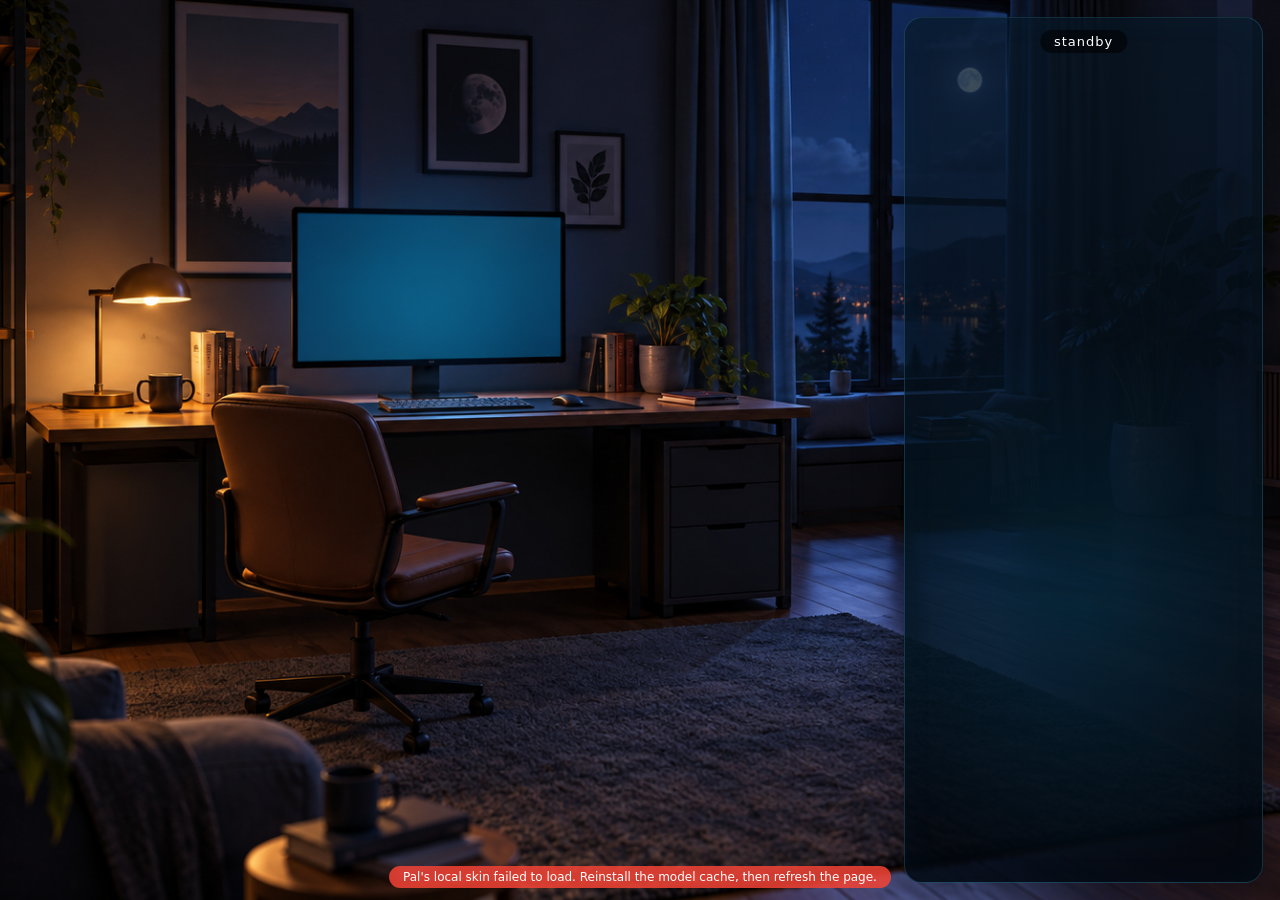
==== client/index.html @ 0bdc1202 "Add animated night-room background with gentle monitor glow" ====
<!DOCTYPE html>
<html lang="zh-CN">
<head>
<meta charset="utf-8">
<meta name="viewport" content="width=device-width, initial-scale=1">
<title>Desktop Companion</title>
<script src="js/config.js?v=9"></script>
<link rel="stylesheet" href="css/style.css?v=11">
</head>
<body>
  <div class="room-background" aria-hidden="true">
    <div class="room-scene">
      <div class="room-screen-glow"></div>
      <div class="room-screen-reflection"></div>
    </div>
  </div>
  <!-- 聊天面板（双击小埋弹出） -->
  <div id="chat-panel" class="chat-panel hidden" role="dialog" aria-label="和妹妹聊天">
    <div class="chat-header">
      <span class="chat-title">Desktop Companion 💬</span>
      <div class="chat-header-actions">
        <button id="chat-clear-screen" class="chat-header-button" type="button" title="只清空当前画面，不删除记录">清屏</button>
        <button id="chat-clear-history" class="chat-header-button danger" type="button" title="永久删除全部桌宠聊天记录">清空记录</button>
        <button id="chat-close" class="chat-close" type="button" aria-label="关闭聊天框">✕</button>
      </div>
    </div>
    <div id="chat-messages" class="chat-messages"></div>
    <div class="chat-input-row">
      <textarea id="chat-input" class="chat-input" placeholder="和妹妹说点什么…（Shift+Enter 换行）" autocomplete="off" rows="1"></textarea>
      <button id="chat-send" class="chat-send" type="button" disabled>发送</button>
    </div>
  </div>

  <!-- 角色拥有独立舞台，不与聊天区叠放。选中的渲染器会把角色移入这里。 -->
  <aside id="avatar-stage" aria-label="妹妹的桌面形象">
    <div id="state-badge" class="state-badge">standby</div>
    <div class="avatar-work-stack">
    <section id="checklist-panel" class="checklist-panel hidden" aria-live="polite">
      <div class="checklist-header">
        <span>正在做</span>
        <span id="checklist-progress" class="checklist-progress"></span>
      </div>
      <ol id="checklist-items" class="checklist-items"></ol>
    </section>
    <section id="tool-workspace" class="tool-workspace hidden" aria-label="Tool activity">
      <div class="tool-workspace-header">Tools <span id="tool-workspace-count"></span></div>
      <div id="tool-workspace-list" class="tool-workspace-list"></div>
    </section>
    </div>
  </aside>

  <script src="js/st7789-capture-compat.js?v=1"></script>
  <script src="js/st7789-bridge.js?v=1"></script>
  <script src="vendor/marked.min.js"></script>
  <script src="vendor/purify.min.js"></script>
  <script src="js/tool-workspace.js?v=1"></script>
  <script src="js/main.js?v=10"></script>
</body>
</html>
---- client/css/style.css ----
/* 妹妹的桌面小家 — 样式 */
:root {
  --bubble-avatar: #dcf8c6;
  --bubble-user: #e3f2fd;
  --accent: #ff9800;
  --text: #333;
  --page-gap: clamp(8px, 1.35vw, 18px);
  --avatar-column: clamp(190px, 28vw, 380px);
}

* { margin: 0; padding: 0; box-sizing: border-box; }

html, body {
  width: 100%;
  height: 100%;
  overflow: hidden;
  background-color: #f4d3ad;
  font-family: "PingFang SC", "Microsoft YaHei", system-ui, sans-serif;
  user-select: none;
}

body {
  display: grid;
  grid-template-columns: minmax(0, 1fr) var(--avatar-column);
  grid-template-rows: minmax(0, 1fr);
  gap: var(--page-gap);
  padding: var(--page-gap);
  background-image:
    linear-gradient(rgba(255, 248, 238, 0.12), rgba(244, 210, 172, 0.12)),
    url("../assets/background/cozy-room.png");
  background-position: center;
  background-size: cover;
  background-repeat: no-repeat;
}

/* 状态徽标 */
.state-badge {
  position: absolute;
  top: 12px;
  left: 50%;
  transform: translateX(-50%);
  padding: 4px 14px;
  border-radius: 999px;
  background: rgba(0, 0, 0, 0.55);
  color: #fff;
  font-size: 13px;
  letter-spacing: 1px;
  z-index: 30;
  pointer-events: none;
  transition: background 0.3s;
}
.state-badge.thinking { background: rgba(255, 152, 0, 0.85); }
.state-badge.working { background: rgba(33, 150, 243, 0.85); }
.state-badge.sleeping { background: rgba(96, 125, 139, 0.8); }
.state-badge.happy { background: rgba(76, 175, 80, 0.85); }
.state-badge.sad { background: rgba(92, 107, 192, 0.85); }
.state-badge.angry { background: rgba(244, 67, 54, 0.85); }
.state-badge.shock { background: rgba(156, 39, 176, 0.85); }
.state-badge.wink, .state-badge.curious { background: rgba(255, 152, 0, 0.85); }
.state-badge.awkward { background: rgba(121, 134, 203, 0.86); }
.state-badge.smirk { background: rgba(126, 87, 194, 0.86); }
.state-badge.cheeky { background: rgba(236, 64, 122, 0.86); }
.state-badge.excited, .state-badge.celebrate { background: rgba(255, 111, 0, 0.9); }
.state-badge.shy, .state-badge.love { background: rgba(236, 64, 122, 0.84); }
.state-badge.proud, .state-badge.greeting { background: rgba(0, 150, 136, 0.84); }
.state-badge.confused, .state-badge.bored { background: rgba(96, 125, 139, 0.84); }
.state-badge.panic { background: rgba(229, 57, 53, 0.88); }
.state-badge.snacking, .state-badge.drinking, .state-badge.stretching {
  background: rgba(121, 85, 72, 0.84);
}

/* 聊天面板 */
.chat-panel {
  position: relative;
  grid-column: 1;
  grid-row: 1;
  width: 100%;
  height: 100%;
  min-width: 0;
  min-height: 0;
  background: rgba(255, 248, 224, 0.94);
  backdrop-filter: blur(12px) saturate(1.05);
  border-radius: 16px;
  box-shadow: 0 12px 40px rgba(0, 0, 0, 0.25);
  display: flex;
  flex-direction: column;
  overflow: hidden;
  z-index: 40;
  font-size: 15px;
}
.chat-panel.hidden { display: none; }

.chat-header {
  display: flex;
  align-items: center;
  justify-content: space-between;
  padding: 12px 16px;
  background: var(--accent);
  color: #fff;
  font-weight: 600;
  cursor: default;
}
.chat-header-actions {
  display: flex;
  align-items: center;
  gap: 6px;
}
.chat-header-button {
  border: 1px solid rgba(255, 255, 255, 0.38);
  border-radius: 7px;
  padding: 4px 9px;
  background: rgba(255, 255, 255, 0.14);
  color: #fff;
  font: inherit;
  font-size: 12px;
  cursor: pointer;
}
.chat-header-button:hover { background: rgba(255, 255, 255, 0.24); }
.chat-header-button.danger:hover { background: rgba(178, 54, 36, 0.48); }
.chat-close {
  border: none;
  background: transparent;
  color: #fff;
  font-size: 16px;
  cursor: pointer;
  padding: 2px 6px;
  border-radius: 6px;
}
.chat-close:hover { background: rgba(255, 255, 255, 0.2); }

.chat-messages {
  flex: 1;
  overflow-y: auto;
  padding: 14px;
  background: rgba(255, 246, 218, 0.72);
  display: flex;
  flex-direction: column;
  gap: 10px;
  user-select: text;
}
.history-loading {
  align-self: center;
  padding: 3px 10px;
  border-radius: 999px;
  background: rgba(255, 255, 255, 0.58);
  color: #8b6b47;
  font-size: 12px;
  user-select: none;
}

.bubble {
  max-width: min(88%, 920px);
  padding: 9px 13px;
  border-radius: 14px;
  line-height: 1.4;
  white-space: normal;
  word-break: break-word;
  animation: bubble-in 0.18s ease-out;
}
.bubble > :first-child { margin-top: 0; }
.bubble > :last-child { margin-bottom: 0; }
/* Keep Markdown compact without rewriting marked's HTML structure. */
.bubble p { margin: 0 0 0.22em; }
.bubble ul, .bubble ol { margin: 0.15em 0 0.2em; padding-left: 1.25em; }
.bubble li { margin: 0; line-height: 1.4; }
.bubble li + li { margin-top: 0.06em; }
.bubble li > p { margin: 0; }
.bubble li > p + p { margin-top: 0.2em; }
.bubble li > ul, .bubble li > ol { margin: 0.08em 0; }
.bubble h1, .bubble h2, .bubble h3,
.bubble h4, .bubble h5, .bubble h6 {
  margin: 0.3em 0 0.15em;
  line-height: 1.25;
  font-size: 1.08em;
}
.bubble blockquote {
  margin: 0.2em 0;
  padding-left: 0.6em;
  border-left: 3px solid rgba(90, 90, 90, 0.28);
  color: #666;
}
.bubble code {
  padding: 0.08em 0.3em;
  border-radius: 4px;
  background: rgba(0, 0, 0, 0.07);
  font-family: ui-monospace, "SFMono-Regular", Consolas, monospace;
  font-size: 0.9em;
}
.bubble pre {
  margin: 0.25em 0;
  padding: 0.65em 0.75em;
  overflow-x: auto;
  border-radius: 8px;
  background: rgba(30, 30, 30, 0.9);
  color: #f5f5f5;
  white-space: pre;
  user-select: text;
}
.bubble pre code { padding: 0; background: transparent; color: inherit; }
.bubble a { color: #1976d2; text-decoration: underline; }
.bubble img { max-width: 100%; height: auto; border-radius: 6px; }
.bubble table {
  display: block;
  max-width: 100%;
  overflow-x: auto;
  border-collapse: collapse;
  margin: 0.25em 0;
}
.bubble th, .bubble td { padding: 0.3em 0.45em; border: 1px solid rgba(0, 0, 0, 0.16); }
.bubble hr { margin: 0.4em 0; border: 0; border-top: 1px solid rgba(0, 0, 0, 0.15); }
.bubble.interaction {
  width: min(92%, 720px);
  max-width: min(92%, 720px);
}
.interaction-actions {
  display: flex;
  flex-direction: column;
  gap: 7px;
  margin-top: 10px;
}
.interaction-actions:empty { display: none; }
.interaction-row {
  display: flex;
  flex-wrap: wrap;
  gap: 7px;
}
.interaction-button {
  flex: 1 1 110px;
  min-width: 0;
  padding: 7px 10px;
  border: 1px solid rgba(230, 137, 31, 0.38);
  border-radius: 9px;
  background: rgba(255, 255, 255, 0.76);
  color: #734619;
  font: inherit;
  cursor: pointer;
  transition: background 140ms ease, transform 140ms ease, opacity 140ms ease;
}
.interaction-button:hover { background: #fff8e8; transform: translateY(-1px); }
.interaction-button:active { transform: translateY(0); }
.interaction-button:disabled { cursor: wait; opacity: 0.52; transform: none; }
.bubble.interaction.resolved { opacity: 0.82; }
@keyframes bubble-in {
  from { opacity: 0; transform: translateY(6px); }
  to { opacity: 1; transform: translateY(0); }
}
.bubble.avatar {
  align-self: flex-start;
  background: var(--bubble-avatar);
  color: var(--text);
  border-bottom-left-radius: 4px;
}
.bubble.user {
  align-self: flex-end;
  background: var(--bubble-user);
  color: var(--text);
  border-bottom-right-radius: 4px;
  white-space: pre-wrap;
}

.chat-input-row {
  display: flex;
  gap: 8px;
  padding: 10px;
  border-top: 1px solid #eee;
  background: rgba(255, 251, 238, 0.96);
}
.chat-input {
  flex: 1;
  min-width: 0;
  min-height: 36px;
  max-height: 120px;
  border: 1px solid #ddd;
  border-radius: 20px;
  padding: 8px 14px;
  font-size: 14px;
  line-height: 1.45;
  font-family: inherit;
  outline: none;
  resize: none;
  scrollbar-width: none;
  -ms-overflow-style: none;
  background: #f5f5f5;
  box-sizing: border-box;
}
.chat-input::-webkit-scrollbar { width: 0; height: 0; display: none; }
.chat-input:focus { border-color: var(--accent); background: #fffdf6; }
.chat-send {
  border: none;
  border-radius: 20px;
  padding: 8px 18px;
  background: var(--accent);
  color: #fff;
  font-size: 14px;
  cursor: pointer;
  font-weight: 600;
}
.chat-send:hover { filter: brightness(1.05); }
.chat-send:active { transform: scale(0.96); }
.chat-send:disabled {
  cursor: not-allowed;
  filter: grayscale(0.45);
  opacity: 0.55;
  transform: none;
}

/* 提示条（连接状态） */
.hint {
  position: fixed;
  bottom: 12px;
  left: 50%;
  transform: translateX(-50%);
  padding: 4px 14px;
  border-radius: 999px;
  background: rgba(0, 0, 0, 0.5);
  color: #fff;
  font-size: 12px;
  z-index: 50;
  white-space: nowrap;
  pointer-events: none;
}
.hint.error { background: rgba(244, 67, 54, 0.85); }

/* 小埋舞台：单独占据右侧网格列，和聊天面板永不重叠。 */
#avatar-stage {
  position: relative;
  grid-column: 2;
  grid-row: 1;
  min-width: 0;
  min-height: 0;
  overflow: hidden;
  border: 1px solid rgba(255, 255, 255, 0.48);
  border-radius: 18px;
  background: linear-gradient(
    180deg,
    rgba(255, 250, 241, 0.42),
    rgba(255, 232, 204, 0.2)
  );
  box-shadow: 0 12px 40px rgba(99, 63, 33, 0.16);
  pointer-events: none;
}

.checklist-panel {
  position: absolute;
  top: 52px;
  left: 10px;
  right: 10px;
  z-index: 28;
  max-height: min(34%, 250px);
  overflow: hidden;
  padding: 10px 11px;
  border: 1px solid rgba(255, 255, 255, 0.68);
  border-radius: 13px;
  background: rgba(255, 248, 224, 0.9);
  box-shadow: 0 8px 22px rgba(99, 63, 33, 0.18);
  backdrop-filter: blur(10px);
  color: #5d4028;
  pointer-events: none;
}
.checklist-panel.hidden { display: none; }
.checklist-header {
  display: flex;
  align-items: center;
  justify-content: space-between;
  gap: 8px;
  margin-bottom: 6px;
  font-size: 13px;
  font-weight: 700;
}
.checklist-progress {
  flex: none;
  padding: 2px 7px;
  border-radius: 999px;
  background: rgba(255, 152, 0, 0.16);
  color: #a85d00;
  font-size: 11px;
}
.checklist-items {
  display: flex;
  flex-direction: column;
  gap: 3px;
  margin: 0;
  padding: 0;
  list-style: none;
  font-size: 12px;
  line-height: 1.28;
}
.checklist-item {
  display: grid;
  grid-template-columns: 16px minmax(0, 1fr);
  gap: 4px;
  min-width: 0;
}
.checklist-item-text {
  overflow: hidden;
  text-overflow: ellipsis;
  white-space: nowrap;
}
.checklist-item.completed { color: rgba(93, 64, 40, 0.55); }
.checklist-item.completed .checklist-item-text { text-decoration: line-through; }
.checklist-item.in-progress {
  color: #9a5705;
  font-weight: 650;
}
.checklist-overflow {
  margin-top: 3px;
  color: rgba(93, 64, 40, 0.62);
  font-size: 11px;
  text-align: right;
}

#avatar-stage.has-checklist :is(#pal-webgl-widget) {
  width: min(calc(100% - 16px), 31vh) !important;
}

#pal-webgl-widget {
  position: absolute !important;
  left: 50% !important;
  right: auto !important;
  bottom: 0 !important;
  width: min(calc(100% - 16px), 48vh) !important;
  height: auto !important;
  aspect-ratio: var(--avatar-aspect, 220 / 420);
  translate: -50% 0;
  z-index: 20 !important;
  pointer-events: none !important;
  transform-origin: 55% 100%;
  will-change: transform, filter, opacity;
}

/* Pal skin: same layout and behavior, darker material treatment. */
html[data-avatar-skin="pal"] {
  color-scheme: dark;
  --bubble-avatar: rgba(29, 42, 57, 0.92);
  --bubble-user: rgba(29, 88, 145, 0.94);
  --accent: #0aa8df;
  --text: #e9f8ff;
}
html[data-avatar-skin="pal"] body {
  background-color: #030712;
  background-image: none;
  isolation: isolate;
}
html[data-avatar-skin="pal"] .chat-panel {
  background: rgba(5, 13, 24, 0.30);
  backdrop-filter: blur(3px);
  border: 1px solid rgba(64, 190, 238, 0.22);
  box-shadow: 0 16px 48px rgba(0, 0, 0, 0.58), 0 0 26px rgba(0, 171, 232, 0.08);
}
html[data-avatar-skin="pal"] .chat-header {
  background: linear-gradient(90deg, rgba(3, 91, 132, 0.96), rgba(3, 137, 183, 0.92));
}
html[data-avatar-skin="pal"] .chat-messages {
  background: transparent;
}
html[data-avatar-skin="pal"] .history-loading {
  background: rgba(12, 41, 61, 0.92);
  color: #a8def3;
}
html[data-avatar-skin="pal"] .bubble.avatar {
  border: 1px solid rgba(172, 198, 220, 0.30);
}
html[data-avatar-skin="pal"] .bubble.user {
  border: 1px solid rgba(134, 195, 255, 0.52);
}
html[data-avatar-skin="pal"] .bubble blockquote { color: #a8bed0; }
html[data-avatar-skin="pal"] .bubble code { background: rgba(255, 255, 255, 0.09); }
html[data-avatar-skin="pal"] .bubble a { color: #55cffa; }
html[data-avatar-skin="pal"] .chat-input-row {
  border-top-color: rgba(91, 187, 225, 0.16);
  background: rgba(5, 15, 27, 0.60);
}
html[data-avatar-skin="pal"] .chat-input {
  border-color: rgba(93, 163, 194, 0.28);
  background: rgba(12, 27, 43, 0.96);
  color: #ecfaff;
}
html[data-avatar-skin="pal"] .chat-input:focus {
  border-color: #1fbce9;
  background: rgba(11, 31, 48, 1);
}
html[data-avatar-skin="pal"] #avatar-stage {
  border-color: rgba(70, 199, 244, 0.2);
  background:
    radial-gradient(circle at 50% 68%, rgba(0, 175, 235, 0.13), transparent 44%),
    linear-gradient(180deg, rgba(8, 22, 36, 0.74), rgba(2, 7, 14, 0.9));
  box-shadow: 0 16px 48px rgba(0, 0, 0, 0.48), inset 0 0 40px rgba(0, 168, 225, 0.035);
}
html[data-avatar-skin="pal"] .checklist-panel {
  border-color: rgba(62, 194, 238, 0.25);
  background: rgba(5, 20, 33, 0.92);
  box-shadow: 0 10px 28px rgba(0, 0, 0, 0.42);
  color: #d8f4ff;
}
html[data-avatar-skin="pal"] .checklist-progress {
  background: rgba(25, 182, 232, 0.14);
  color: #5ed7ff;
}
html[data-avatar-skin="pal"] .checklist-item.completed { color: rgba(178, 211, 224, 0.5); }
html[data-avatar-skin="pal"] .checklist-item.in-progress { color: #65d8ff; }
html[data-avatar-skin="pal"] .checklist-overflow { color: rgba(181, 217, 230, 0.62); }
html[data-avatar-skin="pal"] :is(#pal-webgl-canvas) {
  filter: drop-shadow(0 0 14px rgba(0, 177, 235, 0.16));
}
html[data-avatar-skin="pal"] #pal-webgl-widget,
html[data-avatar-skin="pal"] #avatar-stage.has-checklist #pal-webgl-widget {
  width: auto !important;
  height: min(52%, 420px) !important;
  aspect-ratio: 260 / 520;
}
#pal-webgl-canvas {
  width: 100% !important;
  height: 100% !important;
  cursor: pointer;
  pointer-events: auto !important;
  transition: filter 220ms ease, opacity 300ms ease;
}

.pal-webgl-loading {
  position: absolute;
  left: 50%;
  bottom: 43%;
  translate: -50% 0;
  display: inline-flex;
  align-items: center;
  gap: 7px;
  padding: 6px 10px;
  border: 1px solid rgba(70, 199, 244, 0.24);
  border-radius: 999px;
  background: rgba(3, 12, 22, 0.82);
  color: rgba(194, 238, 255, 0.9);
  font: 600 11px/1.2 system-ui, sans-serif;
  white-space: nowrap;
  pointer-events: none;
  z-index: 21;
}

.pal-webgl-bootstrap-loading {
  bottom: 48%;
}

.pal-webgl-loading::before {
  content: "";
  width: 9px;
  height: 9px;
  border: 2px solid rgba(92, 211, 251, 0.25);
  border-top-color: #5cd3fb;
  border-radius: 50%;
  animation: pal-loading-spin 0.8s linear infinite;
}

@keyframes pal-loading-spin {
  to { rotate: 1turn; }
}

/* State-driven wrapper motion complements the Pal models. */
:is(#pal-webgl-widget).avatar-state-standby { animation: avatar-breathe 4.2s ease-in-out infinite; }
:is(#pal-webgl-widget).avatar-state-sleeping {
  animation: avatar-sleep 5.5s ease-in-out infinite;
  opacity: 0.58;
  filter: saturate(0.72) brightness(0.9);
}
:is(#pal-webgl-widget).avatar-state-thinking { animation: avatar-think 1.35s ease-in-out infinite; }
:is(#pal-webgl-widget).avatar-state-working { animation: avatar-work 0.72s ease-in-out infinite; }
:is(#pal-webgl-widget).avatar-state-happy { animation: avatar-happy 0.62s ease-out 2; }
:is(#pal-webgl-widget).avatar-state-sad {
  animation: avatar-sad 2.4s ease-in-out infinite;
  filter: saturate(0.68) brightness(0.9);
}
:is(#pal-webgl-widget).avatar-state-angry {
  animation: avatar-angry 0.18s linear 5;
  filter: saturate(1.3) contrast(1.08);
}
:is(#pal-webgl-widget).avatar-state-shock { animation: avatar-shock 0.55s cubic-bezier(.2,.9,.3,1.25) 1; }
:is(#pal-webgl-widget).avatar-state-wink { animation: avatar-wink 0.72s ease-in-out 1; }
:is(#pal-webgl-widget).avatar-state-curious { animation: avatar-curious 1.1s ease-in-out 1; }
:is(#pal-webgl-widget).avatar-state-awkward { animation: avatar-awkward 0.42s ease-in-out 3; }
:is(#pal-webgl-widget).avatar-state-smirk {
  animation: avatar-smirk 1.15s cubic-bezier(.2,.75,.35,1) 1;
  filter: saturate(1.08) contrast(1.04);
}
:is(#pal-webgl-widget).avatar-state-cheeky { animation: avatar-cheeky 0.48s ease-in-out 3; }
:is(#pal-webgl-widget).avatar-state-excited { animation: avatar-excited 0.52s ease-in-out 3; }
:is(#pal-webgl-widget).avatar-state-shy {
  animation: avatar-shy 1.35s ease-in-out 1;
  filter: saturate(0.92) brightness(1.03);
}
:is(#pal-webgl-widget).avatar-state-proud { animation: avatar-proud 1.25s ease-in-out 1; }
:is(#pal-webgl-widget).avatar-state-confused { animation: avatar-confused 0.72s ease-in-out 2; }
:is(#pal-webgl-widget).avatar-state-love {
  animation: avatar-love 0.72s ease-in-out 2;
  filter: saturate(1.18) drop-shadow(0 0 8px rgba(236, 64, 122, 0.42));
}
:is(#pal-webgl-widget).avatar-state-panic { animation: avatar-panic 0.16s linear 8; }
:is(#pal-webgl-widget).avatar-state-bored {
  animation: avatar-bored 2.2s ease-in-out infinite;
  filter: saturate(0.72) brightness(0.94);
}
:is(#pal-webgl-widget).avatar-state-greeting { animation: avatar-greeting 0.58s ease-in-out 3; }
:is(#pal-webgl-widget).avatar-state-celebrate { animation: avatar-celebrate 0.82s cubic-bezier(.2,.8,.3,1.2) 2; }
:is(#pal-webgl-widget).avatar-state-snacking { animation: avatar-snacking 0.76s ease-in-out infinite; }
:is(#pal-webgl-widget).avatar-state-drinking { animation: avatar-drinking 1.15s ease-in-out infinite; }
:is(#pal-webgl-widget).avatar-state-stretching { animation: avatar-stretching 1.7s ease-in-out 1; }

@keyframes avatar-breathe {
  0%, 100% { transform: translateY(0) scale(1); }
  50% { transform: translateY(-3px) scale(1.008); }
}
@keyframes avatar-sleep {
  0%, 100% { transform: translateY(5px) rotate(-1deg) scale(0.985); }
  50% { transform: translateY(8px) rotate(-1.8deg) scale(0.975); }
}
@keyframes avatar-think {
  0%, 100% { transform: rotate(-1.3deg) translateY(0); }
  50% { transform: rotate(2deg) translateY(-4px); }
}
@keyframes avatar-work {
  0%, 100% { transform: translateY(0) rotate(-0.6deg); }
  50% { transform: translateY(3px) rotate(0.8deg); }
}
@keyframes avatar-happy {
  0%, 100% { transform: translateY(0) scale(1); }
  45% { transform: translateY(-14px) scale(1.035); }
  70% { transform: translateY(-4px) scale(0.99); }
}
@keyframes avatar-sad {
  0%, 100% { transform: translateY(8px) rotate(-1.5deg); }
  50% { transform: translateY(11px) rotate(1deg); }
}
@keyframes avatar-angry {
  0%, 100% { transform: translateX(0) rotate(0); }
  25% { transform: translateX(-5px) rotate(-1deg); }
  75% { transform: translateX(5px) rotate(1deg); }
}
@keyframes avatar-shock {
  0% { transform: translateY(0) scale(1); }
  45% { transform: translateY(-18px) scale(1.06); }
  100% { transform: translateY(0) scale(1); }
}
@keyframes avatar-wink {
  0%, 100% { transform: scaleX(1) rotate(0); }
  45% { transform: scaleX(0.94) rotate(3deg); }
}
@keyframes avatar-curious {
  0%, 100% { transform: rotate(0) translateY(0); }
  45% { transform: rotate(-5deg) translateY(-4px); }
}
@keyframes avatar-awkward {
  0%, 100% { transform: translateY(4px) rotate(0) scale(0.985); }
  30% { transform: translate(-3px, 7px) rotate(-1.4deg) scale(0.975); }
  70% { transform: translate(3px, 7px) rotate(1.4deg) scale(0.975); }
}
@keyframes avatar-smirk {
  0%, 100% { transform: translateY(0) rotate(0) scale(1); }
  45%, 72% { transform: translate(5px, 2px) rotate(3.5deg) scale(1.015); }
}
@keyframes avatar-cheeky {
  0%, 100% { transform: translateX(0) rotate(0) scale(1); }
  25% { transform: translate(-8px, -4px) rotate(-4deg) scale(1.018); }
  65% { transform: translate(9px, -7px) rotate(5deg) scale(1.028); }
}
@keyframes avatar-excited {
  0%, 100% { transform: translateY(0) scale(1); }
  45% { transform: translateY(-13px) scale(1.04); }
}
@keyframes avatar-shy {
  0%, 100% { transform: translateY(0) rotate(0) scale(1); }
  45%, 72% { transform: translate(-5px, 8px) rotate(-4deg) scale(0.975); }
}
@keyframes avatar-proud {
  0%, 100% { transform: translateY(0) rotate(0) scale(1); }
  42%, 76% { transform: translate(4px, -7px) rotate(4deg) scale(1.02); }
}
@keyframes avatar-confused {
  0%, 100% { transform: rotate(0) translateY(0); }
  35% { transform: rotate(-6deg) translateY(-3px); }
  70% { transform: rotate(4deg) translateY(1px); }
}
@keyframes avatar-love {
  0%, 100% { transform: translateY(0) scale(1); }
  45% { transform: translateY(-5px) scale(1.045); }
}
@keyframes avatar-panic {
  0%, 100% { transform: translate(0, 0) rotate(0); }
  25% { transform: translate(-5px, -2px) rotate(-1.5deg); }
  75% { transform: translate(5px, 1px) rotate(1.5deg); }
}
@keyframes avatar-bored {
  0%, 100% { transform: translateY(8px) rotate(-1deg) scale(0.985); }
  50% { transform: translateY(11px) rotate(1deg) scale(0.98); }
}
@keyframes avatar-greeting {
  0%, 100% { transform: rotate(0) translateX(0); }
  35% { transform: rotate(-4deg) translateX(-5px); }
  70% { transform: rotate(4deg) translateX(5px); }
}
@keyframes avatar-celebrate {
  0%, 100% { transform: translateY(0) rotate(0) scale(1); }
  35% { transform: translateY(-18px) rotate(-4deg) scale(1.04); }
  68% { transform: translateY(-8px) rotate(5deg) scale(1.025); }
}
@keyframes avatar-snacking {
  0%, 100% { transform: translateY(3px) rotate(-1deg); }
  50% { transform: translateY(0) rotate(1.5deg); }
}
@keyframes avatar-drinking {
  0%, 100% { transform: translateY(2px) rotate(0); }
  48%, 72% { transform: translate(3px, -4px) rotate(5deg); }
}
@keyframes avatar-stretching {
  0%, 100% { transform: translateY(0) scale(1); }
  48%, 72% { transform: translateY(-10px) scale(1.035, 1.055); }
}

.avatar-interaction-particle {
  position: fixed;
  z-index: 35;
  pointer-events: none;
  color: #ff8a65;
  font-size: 24px;
  font-weight: 800;
  text-shadow: 0 2px 8px rgba(255, 255, 255, 0.95);
  animation: avatar-particle 1.25s ease-out forwards;
}
.avatar-interaction-particle.curious { color: #ffb300; }
.avatar-interaction-particle.wink { color: #7e57c2; }
@keyframes avatar-particle {
  0% { opacity: 0; transform: translate(-50%, 0) scale(0.45) rotate(-8deg); }
  20% { opacity: 1; transform: translate(-50%, -10px) scale(1.08) rotate(4deg); }
  100% { opacity: 0; transform: translate(-50%, -72px) scale(0.82) rotate(16deg); }
}

@media (prefers-reduced-motion: reduce) {
  :is(#pal-webgl-widget)[class*="avatar-state-"] { animation: none !important; }
  .avatar-interaction-particle { animation-duration: 0.01ms; }
}

@media (max-width: 700px) {
  :root {
    --page-gap: 8px;
    --avatar-column: clamp(132px, 34vw, 190px);
  }

  .state-badge {
    top: 8px;
    max-width: calc(100% - 12px);
    padding-inline: 9px;
    white-space: nowrap;
  }

  .chat-panel, #avatar-stage { border-radius: 12px; }
  .chat-header { padding-inline: 10px; }
  .chat-title { font-size: 13px; }
  .chat-header-actions { gap: 4px; }
  .chat-header-button { padding-inline: 6px; font-size: 11px; }
  .chat-messages { padding: 10px; }
  .bubble { max-width: 94%; }

  .chat-send {
    padding-inline: 14px;
  }
}

/* Pal's skinned model owns its motion; transforming the whole canvas made
   gestures look like camera movement and moved the feet off their anchor. */
html[data-avatar-skin="pal"] #pal-webgl-widget[class*="avatar-state-"] {
  animation: none;
  transform: none;
  filter: none;
}

/* The optional ?skin=pal2d SVG rig uses the same Pal chat theme. */
#pal-svg-widget {
  position: absolute;
  left: 50%;
  bottom: 0;
  translate: -50% 0;
  height: min(62%, 480px);
  width: auto;
  aspect-ratio: 320 / 500;
  max-width: calc(100% - 12px);
  z-index: 20;
  pointer-events: none;
}
#pal-svg-canvas {
  display: block;
  width: 100%;
  height: 100%;
  overflow: visible;
  cursor: pointer;
  pointer-events: auto;
}

/* Plan and execution share the upper stage; the character retains its space. */
.avatar-work-stack {
  position: absolute; top: 52px; bottom: 46%; left: 10px; right: 10px;
  z-index: 28; display: flex; flex-direction: column; gap: 8px; min-height: 0;
  pointer-events: none;
}
.avatar-work-stack .checklist-panel {
  position: relative; top: auto; left: auto; right: auto; flex: 0 1 auto;
  max-height: 50%; overflow-y: auto; pointer-events: auto;
}
.tool-workspace {
  display: flex; flex: 1 1 0; flex-direction: column; min-height: 70px;
  border: 1px solid #aeb8c6; border-radius: 12px; overflow: hidden;
  background: #fff8ed; color: #403b36; pointer-events: auto;
}
.tool-workspace.hidden { display: none; }
.tool-workspace-header { padding: 7px 9px; font-size: 12px; font-weight: 600; }
#tool-workspace-count { font-weight: 400; opacity: .7; }
.tool-workspace-list { overflow: auto; min-height: 0; flex: 1; padding: 0 8px 8px; overflow-anchor: none; }
.tool-call { border-top: 1px solid #919ba344; padding: 6px 0; font-size: 11px; }
.tool-call-heading { display: flex; flex-wrap: wrap; gap: 4px 8px; justify-content: space-between; }
.tool-call-heading strong { overflow-wrap: anywhere; }
.tool-call-status { color: #746849; }
.tool-call-status.succeeded { color: #198456; }
.tool-call-status.failed, .tool-call-status.cancelled { color: #c24b4b; }
.tool-call-status.background { color: #377cd4; }
.tool-call summary { cursor: pointer; padding-top: 5px; }
.tool-call pre { max-height: 180px; overflow: auto; white-space: pre; font: 11px/1.5 monospace; margin: 5px 0; }
.diff-add { color: #198456; background: #39a96b18; }
.diff-remove { color: #c24b4b; background: #dc55551a; }
html[data-avatar-skin="pal"] .tool-workspace { color: #d4e7ee; background: #0b1a27ed; border-color: #244456; }
html[data-avatar-skin="pal"] .tool-call-status.succeeded, html[data-avatar-skin="pal"] .diff-add { color: #77dba7; }
html[data-avatar-skin="pal"] .tool-call-status.failed, html[data-avatar-skin="pal"] .diff-remove { color: #ffa0a0; }
#avatar-stage.has-tool-workspace :is(#pal-svg-widget, #pal-webgl-widget) { max-height: 44%; }

/* Image and light share one cover-scaled plane, so resizing never moves the
   animated screen away from its painted bezel. Source: 1672 x 941 pixels. */
.room-background {
  position: fixed; inset: 0; z-index: -1;
  overflow: hidden; pointer-events: none;
  background: #080f1c;
}
.room-scene {
  position: absolute; left: 50%; top: 50%;
  width: max(100vw, 177.6833vh); aspect-ratio: 1672 / 941;
  transform: translate(-50%, -50%);
  background: url("../assets/background/pal-night-room.png") center / 100% 100% no-repeat;
}
.room-screen-glow {
  position: absolute; left: 28.53%; top: 23.80%; width: 16.51%; height: 16.26%;
  clip-path: polygon(0 0, 100% 2.6%, 99.6% 97.4%, 0.4% 100%);
  background: linear-gradient(125deg, #2480ad, #5ebdd0 55%, #216b94);
  opacity: .12;
  animation: room-monitor-light 11s ease-in-out infinite;
}
.room-screen-reflection {
  position: absolute; left: 27%; top: 40.5%; width: 22%; height: 7%;
  background: radial-gradient(ellipse, #53b5d966, transparent 70%);
  opacity: .12;
  animation: room-monitor-light 11s ease-in-out infinite;
}
@keyframes room-monitor-light {
  0%, 100% { opacity: .10; }
  35% { opacity: .24; }
  65% { opacity: .16; }
  80% { opacity: .21; }
}
.room-animation-paused :is(.room-screen-glow, .room-screen-reflection) {
  animation-play-state: paused;
}
@media (prefers-reduced-motion: reduce) {
  .room-screen-glow, .room-screen-reflection { animation: none; opacity: .12; }
}
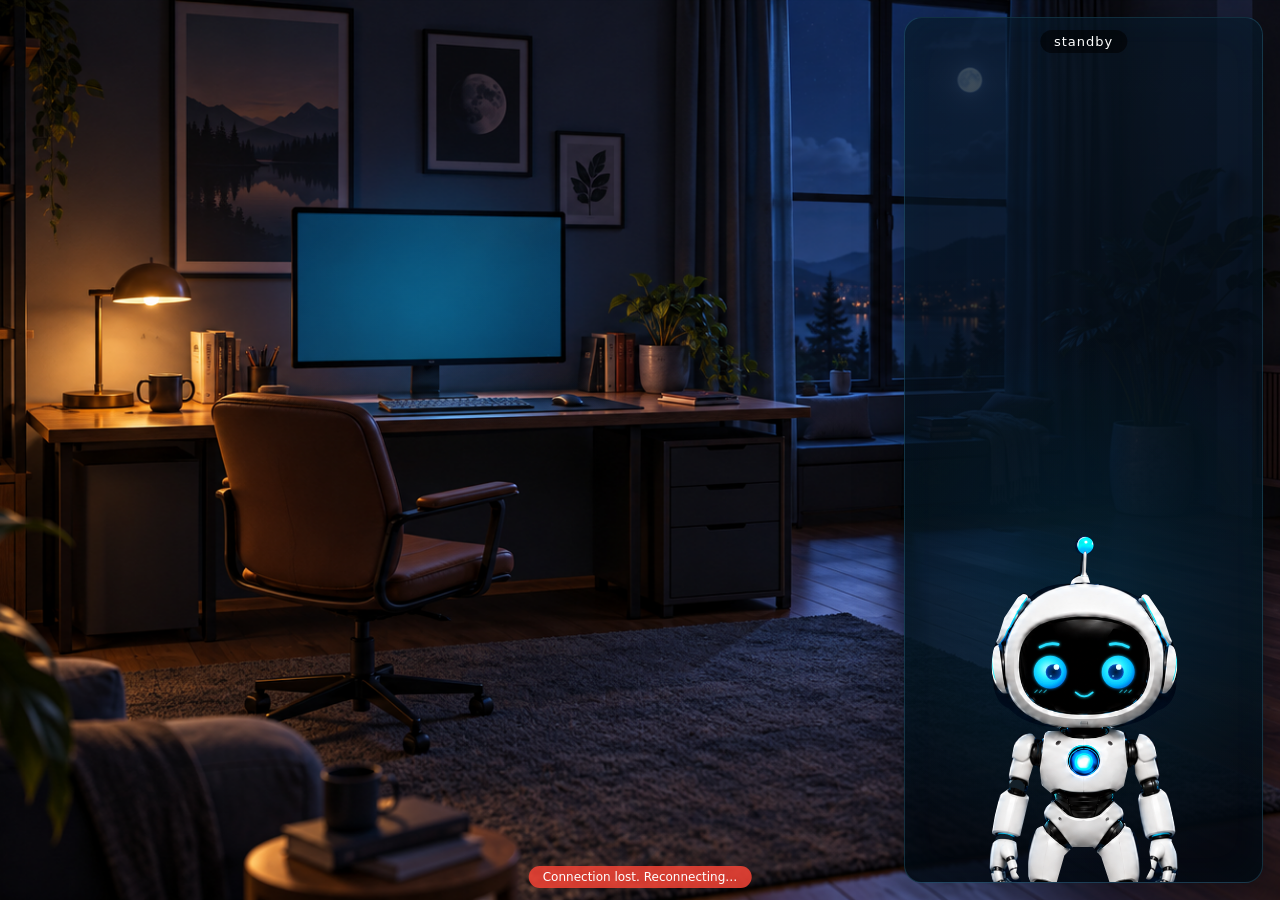
==== commit 2f088558: "Make layered raster Pal the default avatar and refine wake transitions" ====
--- a/client/index.html
+++ b/client/index.html
@@ -4,8 +4,8 @@
 <meta charset="utf-8">
 <meta name="viewport" content="width=device-width, initial-scale=1">
 <title>Desktop Companion</title>
-<script src="js/config.js?v=9"></script>
-<link rel="stylesheet" href="css/style.css?v=11">
+<script src="js/config.js?v=10"></script>
+<link rel="stylesheet" href="css/style.css?v=12">
 </head>
 <body>
   <div class="room-background" aria-hidden="true">
@@ -54,6 +54,6 @@
   <script src="vendor/marked.min.js"></script>
   <script src="vendor/purify.min.js"></script>
   <script src="js/tool-workspace.js?v=1"></script>
-  <script src="js/main.js?v=10"></script>
+  <script src="js/main.js?v=11"></script>
 </body>
 </html>
--- a/client/css/style.css
+++ b/client/css/style.css
@@ -824,7 +824,7 @@
 html[data-avatar-skin="pal"] .tool-workspace { color: #d4e7ee; background: #0b1a27ed; border-color: #244456; }
 html[data-avatar-skin="pal"] .tool-call-status.succeeded, html[data-avatar-skin="pal"] .diff-add { color: #77dba7; }
 html[data-avatar-skin="pal"] .tool-call-status.failed, html[data-avatar-skin="pal"] .diff-remove { color: #ffa0a0; }
-#avatar-stage.has-tool-workspace :is(#pal-svg-widget, #pal-webgl-widget) { max-height: 44%; }
+#avatar-stage.has-tool-workspace :is(#pal-raster-widget, #pal-svg-widget, #pal-webgl-widget) { max-height: 44%; }
 
 /* Image and light share one cover-scaled plane, so resizing never moves the
    animated screen away from its painted bezel. Source: 1672 x 941 pixels. */
@@ -864,3 +864,12 @@
 @media (prefers-reduced-motion: reduce) {
   .room-screen-glow, .room-screen-reflection { animation: none; opacity: .12; }
 }
+
+/* Shared raster/SVG rig, cropped by the viewport rather than the source image. */
+#pal-raster-widget{position:absolute;left:50%;bottom:0;translate:-50% 0;width:min(94%,420px);aspect-ratio:591.333/650;max-height:70%;z-index:20;pointer-events:none}
+#pal-raster-canvas{position:relative;width:100%;height:100%;overflow:hidden;pointer-events:auto;cursor:pointer}
+#pal-raster-widget .robot{position:absolute;inset:0 0 auto;aspect-ratio:591.333/887;transform-origin:50% 70%;animation:pal-raster-breathe 4.8s ease-in-out infinite}
+#pal-raster-widget :is(.base,.arm-overlay,.eye-overlay){position:absolute;inset:0;width:100%;height:100%;pointer-events:none}
+#pal-raster-widget.paused .robot{animation-play-state:paused}
+@keyframes pal-raster-breathe{0%,100%{transform:scaleY(1)}50%{transform:scaleY(1.004)}}
+@media(prefers-reduced-motion:reduce){#pal-raster-widget .robot{animation:none}}
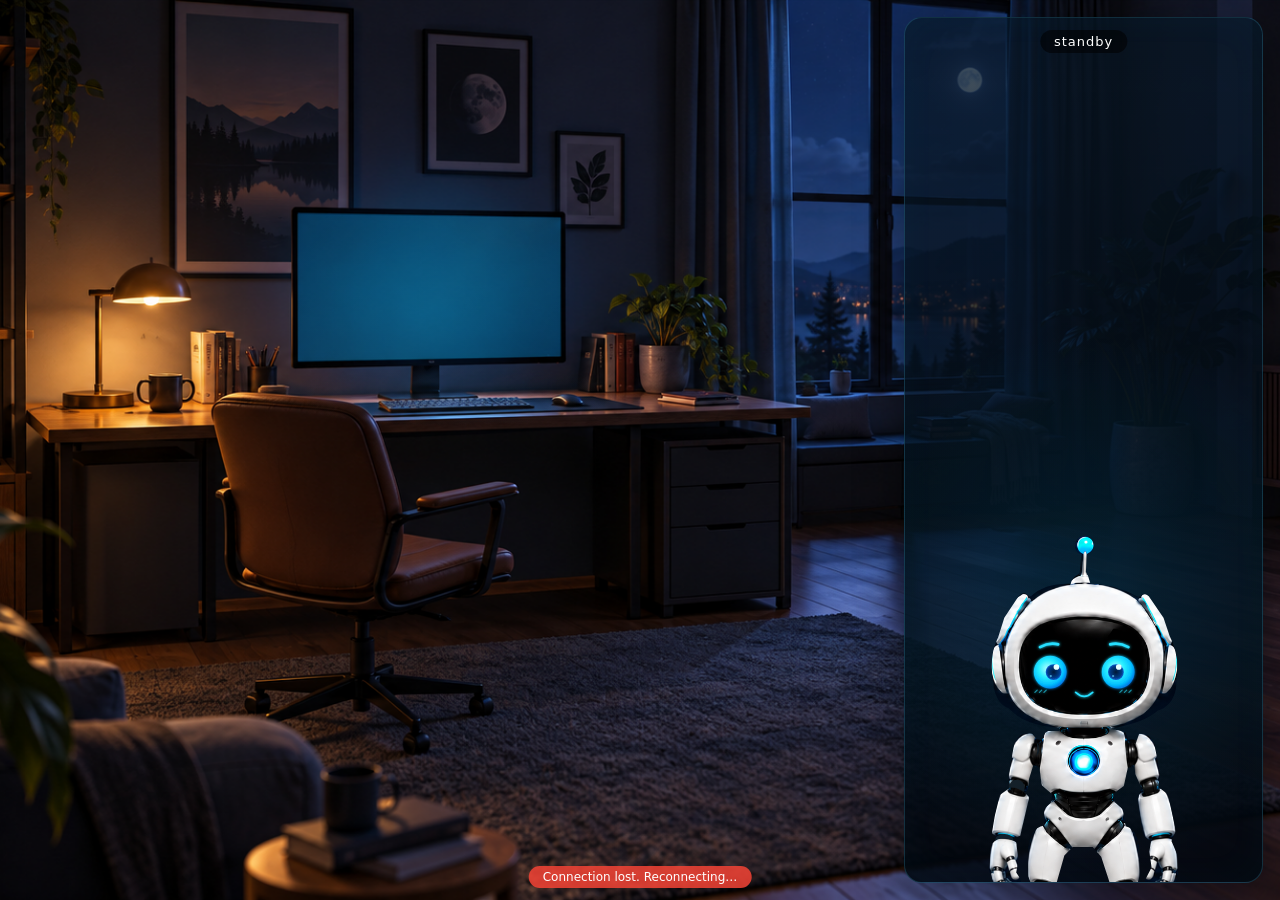
==== commit 5b4013c0: "add new emotion" ====
--- a/client/index.html
+++ b/client/index.html
@@ -54,6 +54,6 @@
   <script src="vendor/marked.min.js"></script>
   <script src="vendor/purify.min.js"></script>
   <script src="js/tool-workspace.js?v=1"></script>
-  <script src="js/main.js?v=11"></script>
+  <script src="js/main.js?v=12"></script>
 </body>
 </html>
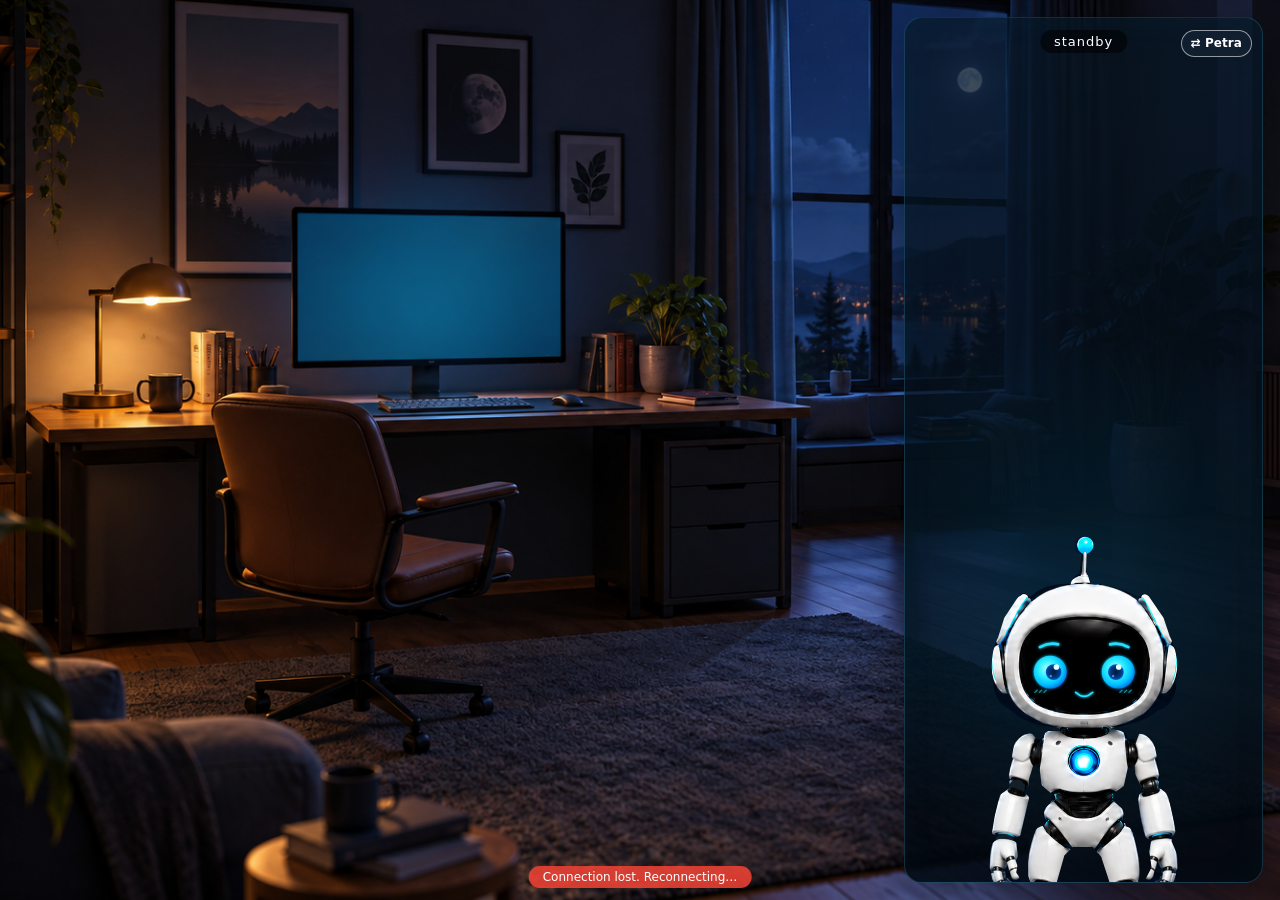
==== commit 69df365d: "Add switchable Petra skin with concept-style expressions and warm chat UI" ====
--- a/client/index.html
+++ b/client/index.html
@@ -4,8 +4,8 @@
 <meta charset="utf-8">
 <meta name="viewport" content="width=device-width, initial-scale=1">
 <title>Desktop Companion</title>
-<script src="js/config.js?v=10"></script>
-<link rel="stylesheet" href="css/style.css?v=12">
+<script src="js/config.js?v=11"></script>
+<link rel="stylesheet" href="css/style.css?v=13">
 </head>
 <body>
   <div class="room-background" aria-hidden="true">
@@ -34,6 +34,7 @@
   <!-- 角色拥有独立舞台，不与聊天区叠放。选中的渲染器会把角色移入这里。 -->
   <aside id="avatar-stage" aria-label="妹妹的桌面形象">
     <div id="state-badge" class="state-badge">standby</div>
+    <button id="skin-switch" class="skin-switch" type="button"></button>
     <div class="avatar-work-stack">
     <section id="checklist-panel" class="checklist-panel hidden" aria-live="polite">
       <div class="checklist-header">
@@ -54,6 +55,6 @@
   <script src="vendor/marked.min.js"></script>
   <script src="vendor/purify.min.js"></script>
   <script src="js/tool-workspace.js?v=1"></script>
-  <script src="js/main.js?v=12"></script>
+  <script src="js/main.js?v=14"></script>
 </body>
 </html>
--- a/client/css/style.css
+++ b/client/css/style.css
@@ -69,6 +69,23 @@
   background: rgba(121, 85, 72, 0.84);
 }
 
+.skin-switch {
+  position: absolute;
+  top: 12px;
+  right: 10px;
+  z-index: 35;
+  padding: 5px 9px;
+  border: 1px solid rgba(255, 255, 255, 0.55);
+  border-radius: 999px;
+  background: rgba(20, 34, 50, 0.78);
+  color: #fff;
+  font: 600 12px/1.2 system-ui, sans-serif;
+  cursor: pointer;
+  pointer-events: auto;
+}
+.skin-switch:hover { filter: brightness(1.18); }
+.skin-switch:focus-visible { outline: 2px solid #fff; outline-offset: 2px; }
+
 /* 聊天面板 */
 .chat-panel {
   position: relative;
@@ -240,6 +257,8 @@
 .interaction-button:active { transform: translateY(0); }
 .interaction-button:disabled { cursor: wait; opacity: 0.52; transform: none; }
 .bubble.interaction.resolved { opacity: 0.82; }
+.bubble.interaction.approval { border: 2px solid #b87918; }
+.bubble.interaction.approval .interaction-content { white-space: pre-wrap; overflow-wrap: anywhere; }
 @keyframes bubble-in {
   from { opacity: 0; transform: translateY(6px); }
   to { opacity: 1; transform: translateY(0); }
@@ -479,6 +498,51 @@
   border-color: #1fbce9;
   background: rgba(11, 31, 48, 1);
 }
+
+html[data-avatar-skin="petra"] {
+  color-scheme: light;
+  --bubble-avatar: #d8f2dc;
+  --bubble-user: #dceeff;
+  --accent: #cc7589;
+  --text: #593b45;
+}
+html[data-avatar-skin="petra"] body { background-color: #f8dfcc; }
+html[data-avatar-skin="petra"] .chat-panel {
+  background: rgba(255, 247, 241, 0.55);
+  backdrop-filter: blur(5px);
+  border: 1px solid rgba(211, 137, 151, 0.34);
+  box-shadow: 0 16px 48px rgba(121, 74, 66, 0.22);
+}
+html[data-avatar-skin="petra"] .chat-header {
+  background: linear-gradient(90deg, #b9657e, #e49998);
+}
+html[data-avatar-skin="petra"] .chat-messages { background: transparent; }
+html[data-avatar-skin="petra"] .bubble.avatar { border: 1px solid #acd6b4; color: #254b32; }
+html[data-avatar-skin="petra"] .bubble.user { border: 1px solid #aecfe9; color: #254761; }
+html[data-avatar-skin="petra"] .chat-input-row { background: rgba(255, 244, 239, 0.60); }
+html[data-avatar-skin="petra"] .chat-input {
+  background: #fffaf7;
+  border-color: #ddb5b5;
+  color: #573a42;
+}
+html[data-avatar-skin="petra"] .chat-input:focus { border-color: #cc7589; }
+html[data-avatar-skin="petra"] #avatar-stage {
+  background: linear-gradient(180deg, rgba(255, 250, 246, 0.57), rgba(255, 225, 214, 0.35));
+  border-color: rgba(255, 241, 232, 0.78);
+  box-shadow: 0 14px 38px rgba(124, 75, 73, 0.17);
+}
+html[data-avatar-skin="petra"] .skin-switch {
+  background: rgba(175, 93, 121, 0.9);
+}
+html[data-avatar-skin="petra"] .checklist-panel,
+html[data-avatar-skin="petra"] .tool-workspace {
+  border-color: rgba(214, 153, 158, 0.52);
+  background: rgba(255, 247, 242, 0.94);
+  color: #6b4950;
+}
+html[data-avatar-skin="petra"] .checklist-progress { background: #f7dce3; color: #a34f70; }
+html[data-avatar-skin="petra"] .checklist-item.in-progress { color: #a34f70; }
+html[data-avatar-skin="petra"] .tool-call-status.background { color: #a34f70; }
 html[data-avatar-skin="pal"] #avatar-stage {
   border-color: rgba(70, 199, 244, 0.2);
   background:
@@ -839,6 +903,12 @@
   transform: translate(-50%, -50%);
   background: url("../assets/background/pal-night-room.png") center / 100% 100% no-repeat;
 }
+html[data-avatar-skin="petra"] .room-background { background: #f8dfcc; }
+html[data-avatar-skin="petra"] .room-scene {
+  background-image: url("../assets/background/cozy-room.png");
+}
+html[data-avatar-skin="petra"] .room-screen-glow,
+html[data-avatar-skin="petra"] .room-screen-reflection { display: none; }
 .room-screen-glow {
   position: absolute; left: 28.53%; top: 23.80%; width: 16.51%; height: 16.26%;
   clip-path: polygon(0 0, 100% 2.6%, 99.6% 97.4%, 0.4% 100%);
@@ -871,5 +941,21 @@
 #pal-raster-widget .robot{position:absolute;inset:0 0 auto;aspect-ratio:591.333/887;transform-origin:50% 70%;animation:pal-raster-breathe 4.8s ease-in-out infinite}
 #pal-raster-widget :is(.base,.arm-overlay,.eye-overlay){position:absolute;inset:0;width:100%;height:100%;pointer-events:none}
 #pal-raster-widget.paused .robot{animation-play-state:paused}
+#pal-raster-widget[data-skin="petra"]{aspect-ratio:591.333/887}
 @keyframes pal-raster-breathe{0%,100%{transform:scaleY(1)}50%{transform:scaleY(1.004)}}
 @media(prefers-reduced-motion:reduce){#pal-raster-widget .robot{animation:none}}
+
+.tool-parameters { margin: 6px 0; }
+.tool-parameters dt { font-weight: 600; opacity: .8; overflow-wrap: anywhere; }
+.tool-parameters dd { margin: 0 0 8px; }
+.tool-parameters pre { white-space: pre-wrap; overflow-wrap: anywhere; }
+
+.interaction-item { margin: 0.8em 0; }
+.interaction-item-text { white-space: pre-wrap; overflow-wrap: anywhere; font: inherit; }
+
+@media (max-width: 600px) {
+  .skin-switch { top: 46px; right: 8px; }
+  .avatar-work-stack { top: 84px; }
+}
+.interaction-actions label { display: block; width: 100%; }
+.interaction-actions textarea { display: block; width: 100%; min-height: 10em; box-sizing: border-box; }
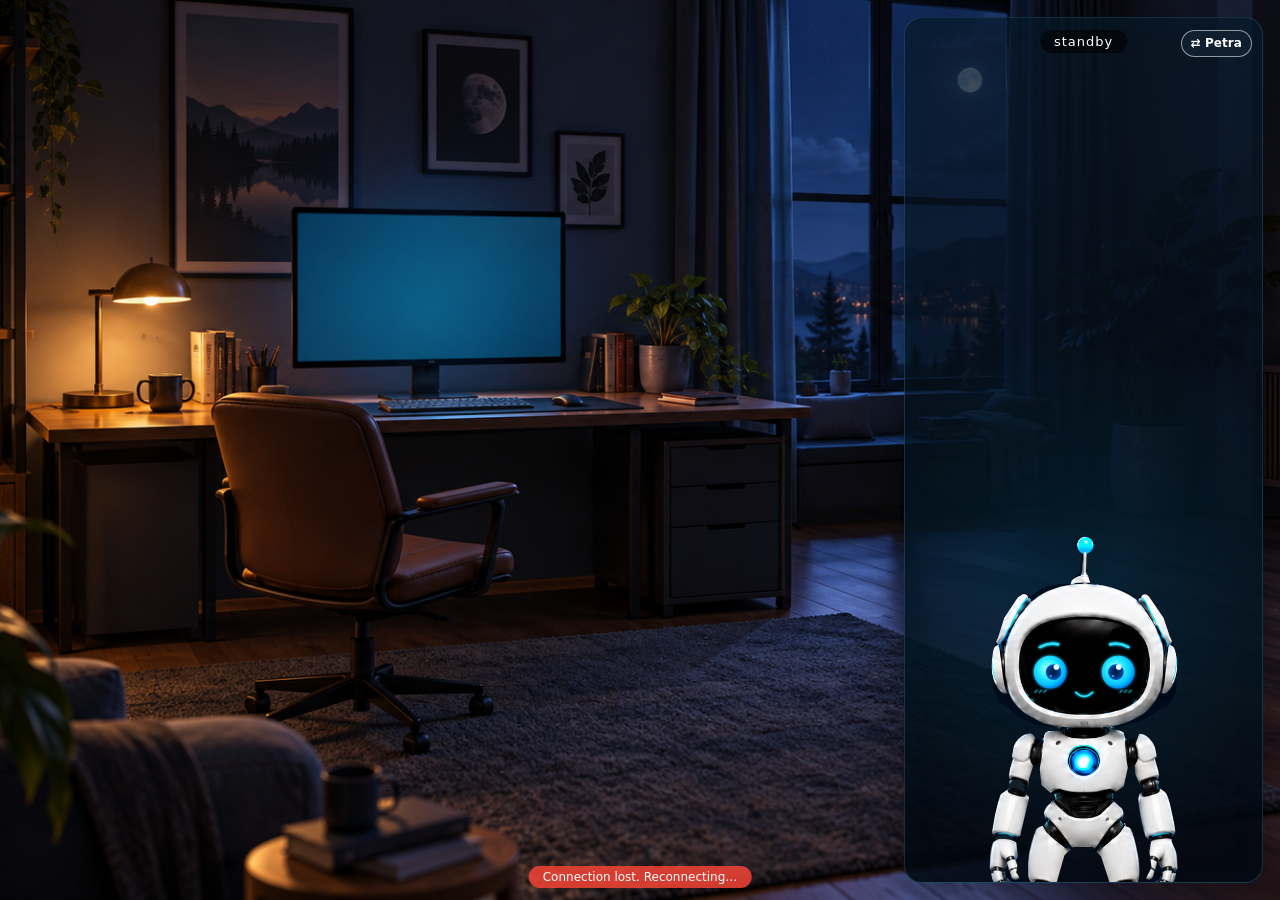
==== commit e9b2d8ed: "Render LaTeX math in chat bubbles Vendor KaTeX 0.16.22 (min.js/css/woff2) and route bubble rendering" ====
--- a/client/index.html
+++ b/client/index.html
@@ -5,7 +5,8 @@
 <meta name="viewport" content="width=device-width, initial-scale=1">
 <title>Desktop Companion</title>
 <script src="js/config.js?v=11"></script>
-<link rel="stylesheet" href="css/style.css?v=13">
+<link rel="stylesheet" href="vendor/katex/katex.min.css?v=1">
+<link rel="stylesheet" href="css/style.css?v=14">
 </head>
 <body>
   <div class="room-background" aria-hidden="true">
@@ -52,9 +53,11 @@
 
   <script src="js/st7789-capture-compat.js?v=1"></script>
   <script src="js/st7789-bridge.js?v=1"></script>
+  <script src="vendor/katex/katex.min.js?v=1"></script>
   <script src="vendor/marked.min.js"></script>
   <script src="vendor/purify.min.js"></script>
   <script src="js/tool-workspace.js?v=1"></script>
-  <script src="js/main.js?v=14"></script>
+  <script src="js/markdown-math.js?v=1"></script>
+  <script src="js/main.js?v=15"></script>
 </body>
 </html>
--- a/client/css/style.css
+++ b/client/css/style.css
@@ -959,3 +959,9 @@
 }
 .interaction-actions label { display: block; width: 100%; }
 .interaction-actions textarea { display: block; width: 100%; min-height: 10em; box-sizing: border-box; }
+
+/* ---------- 聊天公式（KaTeX） ---------- */
+.bubble .katex { font-size: 1.05em; }
+.bubble .katex-display { margin: 0.35em 0; overflow-x: auto; overflow-y: hidden; }
+.bubble .katex-display > .katex { white-space: nowrap; }
+.bubble .katex-error { color: #c62828; font-family: ui-monospace, SFMono-Regular, Menlo, Consolas, monospace; }
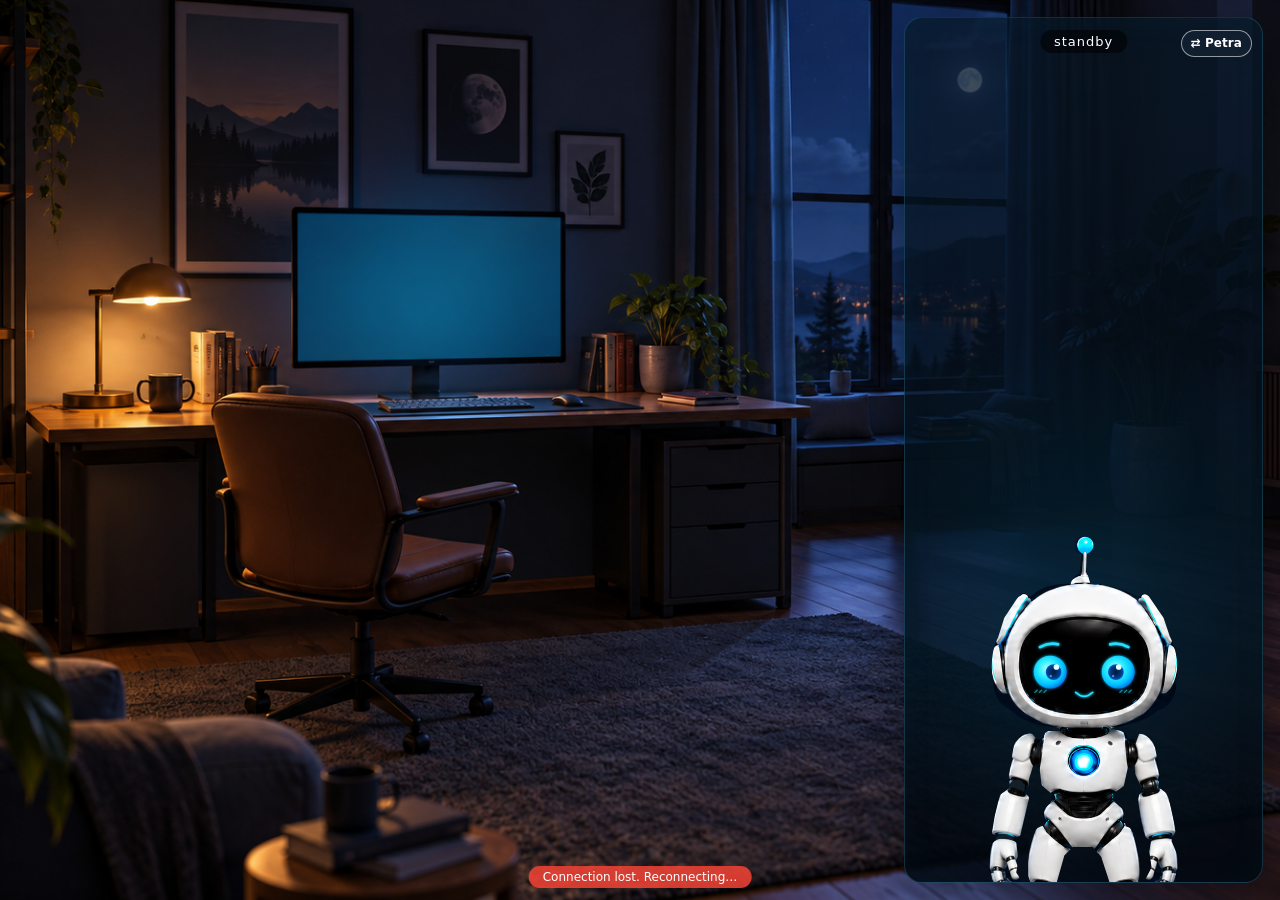
==== commit 20078c78: "Display plugin slash commands from the resident control catalog" ====
--- a/client/index.html
+++ b/client/index.html
@@ -27,6 +27,7 @@
     </div>
     <div id="chat-messages" class="chat-messages"></div>
     <div class="chat-input-row">
+      <select id="chat-command" aria-label="Pal 命令" disabled><option value="">命令</option></select>
       <textarea id="chat-input" class="chat-input" placeholder="和妹妹说点什么…（Shift+Enter 换行）" autocomplete="off" rows="1"></textarea>
       <button id="chat-send" class="chat-send" type="button" disabled>发送</button>
     </div>
